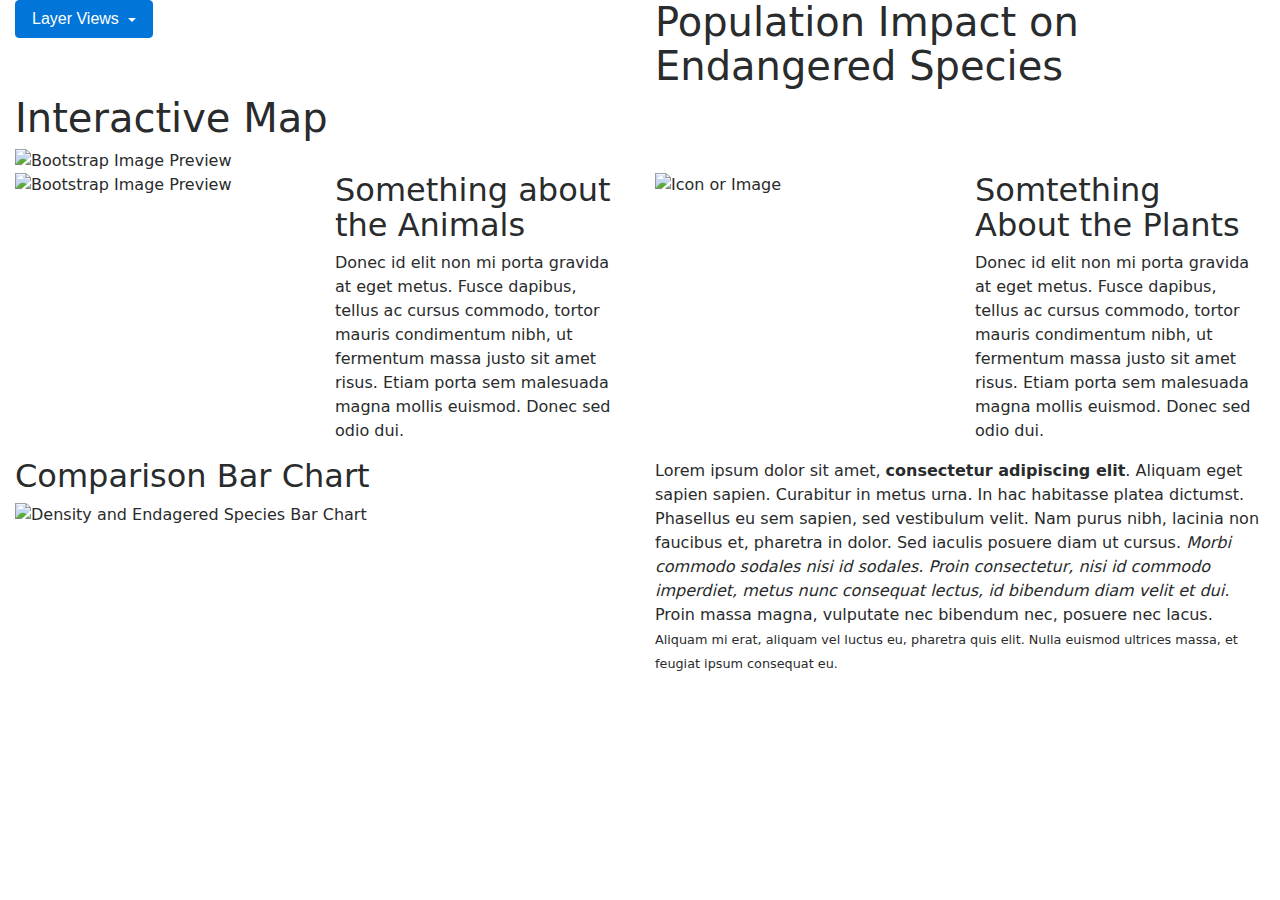
==== webpage-template/src/index.html @ e92bcb50 "Merge pull request #3 from krazy-kudu/michelle" ====
<!DOCTYPE html>
<html lang="en">
  <head>
    <meta charset="utf-8">
    <meta http-equiv="X-UA-Compatible" content="IE=edge">
    <meta name="viewport" content="width=device-width, initial-scale=1">

    <title>Bootstrap 4, from LayoutIt!</title>

    <meta name="description" content="Source code generated using layoutit.com">
    <meta name="author" content="LayoutIt!">

    <link href="css/bootstrap.min.css" rel="stylesheet">
    <link href="css/style.css" rel="stylesheet">

  </head>
  <body>

    <div class="container-fluid">
	<div class="row">
		<div class="col-md-6">
			<div class="dropdown">
				 
				<button class="btn btn-primary dropdown-toggle" type="button" id="dropdownMenuButton" data-toggle="dropdown">
					Layer Views
				</button>
				<div class="dropdown-menu" aria-labelledby="dropdownMenuButton">
					 <a class="dropdown-item disabled" href="#">Endangered Animals</a> <a class="dropdown-item" href="#">Endagered Plants</a> <a class="dropdown-item" href="#">Population Density</a>
				</div>
			</div>
		</div>
		<div class="col-md-6">
			<div class="page-header">
				<h1>
					Population Impact on Endangered Species</small>
				</h1>
			</div>
		</div>
	</div>
	<div class="row">
		<div class="col-md-12">
			<h1>
				Interactive Map</small>
			</h1>
			<img alt="Bootstrap Image Preview" src="https://picsum.photos/700/500">
		</div>
	</div>
	<div class="row">
		<div class="col-md-6">
			<div class="row">
				<div class="col-md-6">
					<img alt="Bootstrap Image Preview" src="https://picsum.photos/200">
				</div>
				<div class="col-md-6">
					<h2>
						Something about the Animals
					</h2>
					<p>
						Donec id elit non mi porta gravida at eget metus. Fusce dapibus, tellus ac cursus commodo, tortor mauris condimentum nibh, ut fermentum massa justo sit amet risus. Etiam porta sem malesuada magna mollis euismod. Donec sed odio dui.
					</p>
				</div>
			</div>
		</div>
		<div class="col-md-6">
			<div class="row">
				<div class="col-md-6">
					<img alt="Icon or Image" src="https://picsum.photos/200">
				</div>
				<div class="col-md-6">
					<h2>
						Somtething About the Plants
					</h2>
					<p>
						Donec id elit non mi porta gravida at eget metus. Fusce dapibus, tellus ac cursus commodo, tortor mauris condimentum nibh, ut fermentum massa justo sit amet risus. Etiam porta sem malesuada magna mollis euismod. Donec sed odio dui.
					</p>
				</div>
			</div>
		</div>
	</div>
	<div class="row">
		<div class="col-md-6">
			<h2>
				Comparison Bar Chart
			</h2>
			<img alt="Density and Endagered Species Bar Chart" src="https://picsum.photos/300">
		</div>
		<div class="col-md-6">
			<p>
				Lorem ipsum dolor sit amet, <strong>consectetur adipiscing elit</strong>. Aliquam eget sapien sapien. Curabitur in metus urna. In hac habitasse platea dictumst. Phasellus eu sem sapien, sed vestibulum velit. Nam purus nibh, lacinia non faucibus et, pharetra in dolor. Sed iaculis posuere diam ut cursus. <em>Morbi commodo sodales nisi id sodales. Proin consectetur, nisi id commodo imperdiet, metus nunc consequat lectus, id bibendum diam velit et dui.</em> Proin massa magna, vulputate nec bibendum nec, posuere nec lacus. <small>Aliquam mi erat, aliquam vel luctus eu, pharetra quis elit. Nulla euismod ultrices massa, et feugiat ipsum consequat eu.</small>
			</p>
		</div>
	</div>
</div>

    <script src="js/jquery.min.js"></script>
    <script src="js/bootstrap.min.js"></script>
    <script src="js/scripts.js"></script>
  </body>
</html>
---- webpage-template/src/css/style.css ----
# Empty CSS file for your own CSS
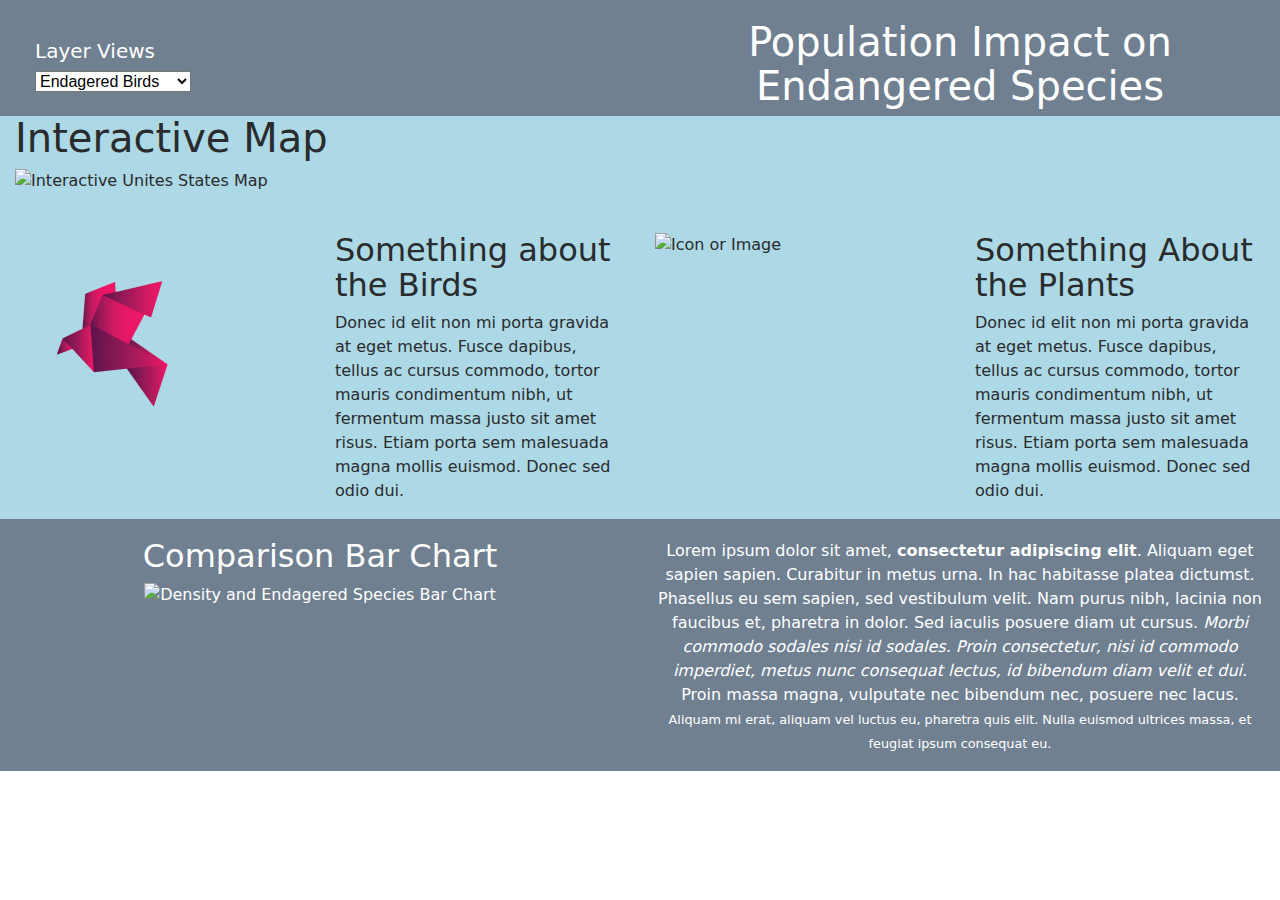
==== commit dd11ae3e: "Added top and bottom css and bird image" ====
--- a/webpage-template/src/index.html
+++ b/webpage-template/src/index.html
@@ -1,99 +1,99 @@
 <!DOCTYPE html>
 <html lang="en">
-  <head>
-    <meta charset="utf-8">
-    <meta http-equiv="X-UA-Compatible" content="IE=edge">
-    <meta name="viewport" content="width=device-width, initial-scale=1">
+	<head>
+		<meta charset="utf-8">
+		<meta http-equiv="X-UA-Compatible" content="IE=edge">
+		<meta name="viewport" content="width=device-width, initial-scale=1">
 
-    <title>Bootstrap 4, from LayoutIt!</title>
+		<title>PIES Analysis</title>
 
-    <meta name="description" content="Source code generated using layoutit.com">
-    <meta name="author" content="LayoutIt!">
+		<meta name="description" content="Source code generated using layoutit.com">
+		<meta name="author" content="LayoutIt!">
 
-    <link href="css/bootstrap.min.css" rel="stylesheet">
-    <link href="css/style.css" rel="stylesheet">
+		<link href="css/bootstrap.min.css" rel="stylesheet">
+		<link href="css/style.css" rel="stylesheet">
 
-  </head>
-  <body>
-
-    <div class="container-fluid">
-	<div class="row">
-		<div class="col-md-6">
-			<div class="dropdown">
-				 
-				<button class="btn btn-primary dropdown-toggle" type="button" id="dropdownMenuButton" data-toggle="dropdown">
-					Layer Views
-				</button>
-				<div class="dropdown-menu" aria-labelledby="dropdownMenuButton">
-					 <a class="dropdown-item disabled" href="#">Endangered Animals</a> <a class="dropdown-item" href="#">Endagered Plants</a> <a class="dropdown-item" href="#">Population Density</a>
+  	</head>
+  	<body>
+		<div class="container-fluid">
+			<div class="row top-bottom">
+				<div class="col-md-6">
+					<div class="dataset-list"> 
+						<h5>Layer Views</h5>
+						<select id="selDataset">
+							<option value="birds">Endagered Birds</option>
+							<option value="plants">Endagered Plants</option>
+							<option value="density">Population Density</option>
+							<option value="all">All Layers</option>
+						</select>
+					</div>
+				</div>
+				<div class="col-md-6">
+					<div>
+						<h1>
+							Population Impact on Endangered Species</small>
+						</h1>
+					</div>
 				</div>
 			</div>
-		</div>
-		<div class="col-md-6">
-			<div class="page-header">
-				<h1>
-					Population Impact on Endangered Species</small>
-				</h1>
+			<div class="row">
+				<div class="col-md-12">
+					<h1>
+						Interactive Map
+					</h1>
+					<img alt="Interactive Unites States Map" src="https://picsum.photos/700/500">
+				</div>
 			</div>
-		</div>
-	</div>
-	<div class="row">
-		<div class="col-md-12">
-			<h1>
-				Interactive Map</small>
-			</h1>
-			<img alt="Bootstrap Image Preview" src="https://picsum.photos/700/500">
-		</div>
-	</div>
-	<div class="row">
-		<div class="col-md-6">
 			<div class="row">
 				<div class="col-md-6">
-					<img alt="Bootstrap Image Preview" src="https://picsum.photos/200">
+					<div class="row">
+						<div class="col-md-6">
+							<img alt="Oragami Bird" src="../../images/oragami-bird.png" style="width:200px;height:200px;">
+						</div>
+						<div class="col-md-6">
+							<h2>
+								Something about the Birds
+							</h2>
+							<p>
+								Donec id elit non mi porta gravida at eget metus. Fusce dapibus, tellus ac cursus commodo, tortor mauris condimentum nibh, ut fermentum massa justo sit amet risus. Etiam porta sem malesuada magna mollis euismod. Donec sed odio dui.
+							</p>
+						</div>
+					</div>
 				</div>
 				<div class="col-md-6">
+					<div class="row">
+						<div class="col-md-6">
+							<img class="image-fluid" alt="Icon or Image" src="https://picsum.photos/200">
+						</div>
+						<div class="col-md-6">
+							<h2>
+								Something About the Plants
+							</h2>
+							<p>
+								Donec id elit non mi porta gravida at eget metus. Fusce dapibus, tellus ac cursus commodo, tortor mauris condimentum nibh, ut fermentum massa justo sit amet risus. Etiam porta sem malesuada magna mollis euismod. Donec sed odio dui.
+							</p>
+						</div>
+					</div>
+				</div>
+			</div>
+			<div class="row top-bottom">
+				<div class="col-md-6">
 					<h2>
-						Something about the Animals
+						Comparison Bar Chart
 					</h2>
+					<img alt="Density and Endagered Species Bar Chart" src="https://picsum.photos/300">
+				</div>
+				<div class="col-md-6">
+					
 					<p>
-						Donec id elit non mi porta gravida at eget metus. Fusce dapibus, tellus ac cursus commodo, tortor mauris condimentum nibh, ut fermentum massa justo sit amet risus. Etiam porta sem malesuada magna mollis euismod. Donec sed odio dui.
+						Lorem ipsum dolor sit amet, <strong>consectetur adipiscing elit</strong>. Aliquam eget sapien sapien. Curabitur in metus urna. In hac habitasse platea dictumst. Phasellus eu sem sapien, sed vestibulum velit. Nam purus nibh, lacinia non faucibus et, pharetra in dolor. Sed iaculis posuere diam ut cursus. <em>Morbi commodo sodales nisi id sodales. Proin consectetur, nisi id commodo imperdiet, metus nunc consequat lectus, id bibendum diam velit et dui.</em> Proin massa magna, vulputate nec bibendum nec, posuere nec lacus. <small>Aliquam mi erat, aliquam vel luctus eu, pharetra quis elit. Nulla euismod ultrices massa, et feugiat ipsum consequat eu.</small>
 					</p>
 				</div>
 			</div>
 		</div>
-		<div class="col-md-6">
-			<div class="row">
-				<div class="col-md-6">
-					<img alt="Icon or Image" src="https://picsum.photos/200">
-				</div>
-				<div class="col-md-6">
-					<h2>
-						Somtething About the Plants
-					</h2>
-					<p>
-						Donec id elit non mi porta gravida at eget metus. Fusce dapibus, tellus ac cursus commodo, tortor mauris condimentum nibh, ut fermentum massa justo sit amet risus. Etiam porta sem malesuada magna mollis euismod. Donec sed odio dui.
-					</p>
-				</div>
-			</div>
-		</div>
-	</div>
-	<div class="row">
-		<div class="col-md-6">
-			<h2>
-				Comparison Bar Chart
-			</h2>
-			<img alt="Density and Endagered Species Bar Chart" src="https://picsum.photos/300">
-		</div>
-		<div class="col-md-6">
-			<p>
-				Lorem ipsum dolor sit amet, <strong>consectetur adipiscing elit</strong>. Aliquam eget sapien sapien. Curabitur in metus urna. In hac habitasse platea dictumst. Phasellus eu sem sapien, sed vestibulum velit. Nam purus nibh, lacinia non faucibus et, pharetra in dolor. Sed iaculis posuere diam ut cursus. <em>Morbi commodo sodales nisi id sodales. Proin consectetur, nisi id commodo imperdiet, metus nunc consequat lectus, id bibendum diam velit et dui.</em> Proin massa magna, vulputate nec bibendum nec, posuere nec lacus. <small>Aliquam mi erat, aliquam vel luctus eu, pharetra quis elit. Nulla euismod ultrices massa, et feugiat ipsum consequat eu.</small>
-			</p>
-		</div>
-	</div>
-</div>
 
-    <script src="js/jquery.min.js"></script>
-    <script src="js/bootstrap.min.js"></script>
-    <script src="js/scripts.js"></script>
-  </body>
+		<script src="js/jquery.min.js"></script>
+		<script src="js/bootstrap.min.js"></script>
+		<script src="js/scripts.js"></script>
+	</body>
 </html>--- a/webpage-template/src/css/style.css
+++ b/webpage-template/src/css/style.css
@@ -1 +1,31 @@
-# Empty CSS file for your own CSS+# CSS file for Endangered Species webpage
+
+body {
+    background-color: lightblue;
+  }
+
+.container-fluid {
+    background-color: lightblue;
+}
+
+.dataset-list {
+    margin-top: 20px;
+    margin-left: 20px;
+    text-align: left;
+}
+
+.col-md-6 {
+    margin-top: 20px;
+    -webkit-box-flex: 0;
+    -webkit-flex: 0 0 50%;
+        -ms-flex: 0 0 50%;
+            flex: 0 0 50%;
+    max-width: 50%;
+}
+
+.top-bottom{
+    background-color: slategray;
+    color: white;
+    text-align: center;
+}
+
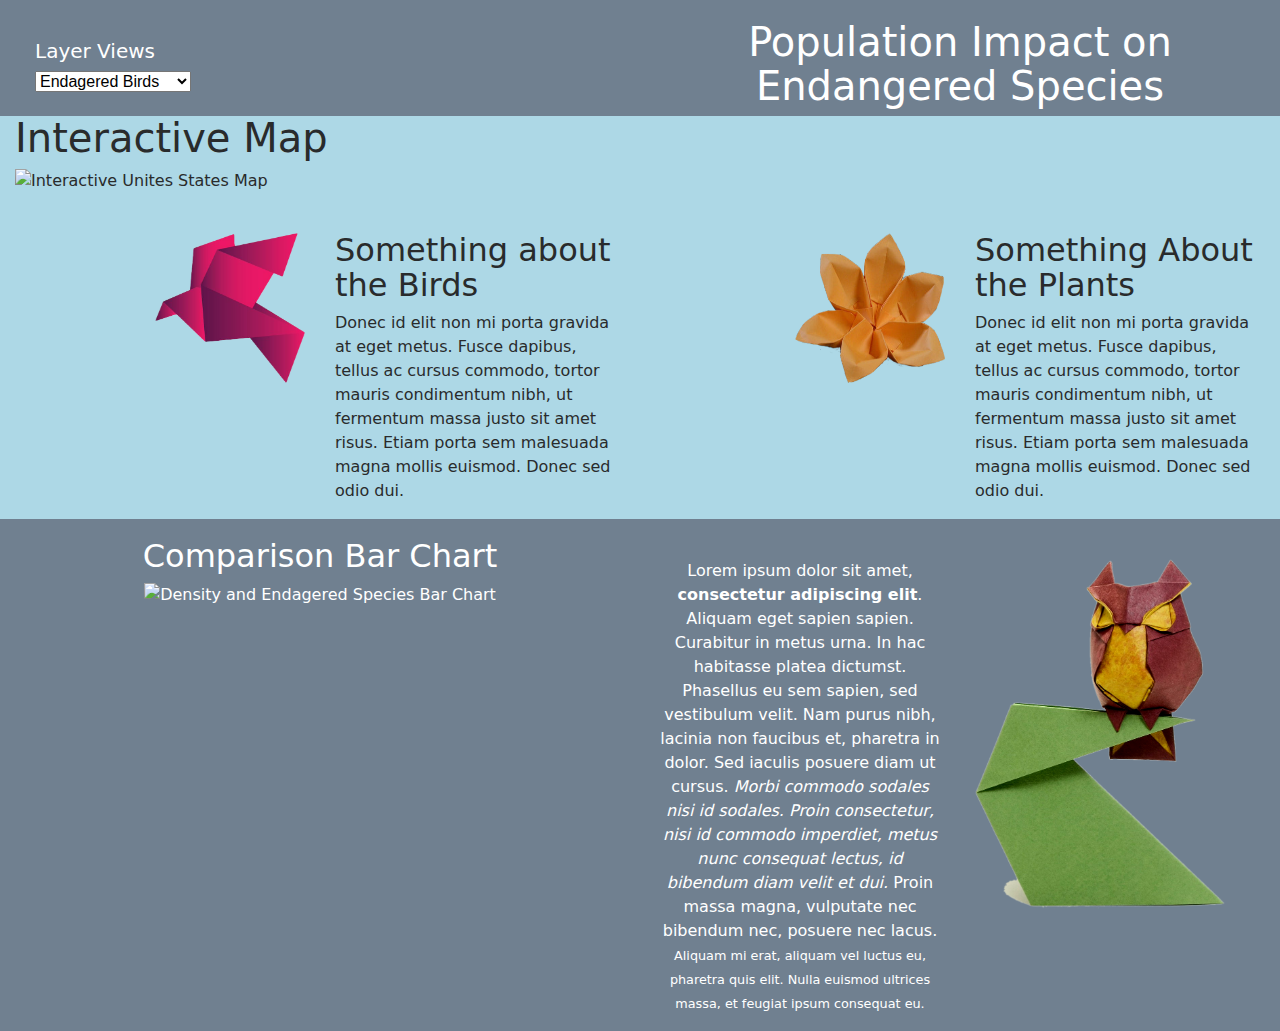
==== commit 14e15bf9: "Merge pull request #4 from krazy-kudu/michelle" ====
--- a/webpage-template/src/index.html
+++ b/webpage-template/src/index.html
@@ -48,7 +48,7 @@
 				<div class="col-md-6">
 					<div class="row">
 						<div class="col-md-6">
-							<img alt="Oragami Bird" src="../../images/oragami-bird.png" style="width:200px;height:200px;">
+							<img class="image-fluid rounded float-right" alt="Oragami Bird" src="../../images/oragami-bird.png" style="width:150px;height:150px;">
 						</div>
 						<div class="col-md-6">
 							<h2>
@@ -63,7 +63,7 @@
 				<div class="col-md-6">
 					<div class="row">
 						<div class="col-md-6">
-							<img class="image-fluid" alt="Icon or Image" src="https://picsum.photos/200">
+							<img class="image-fluid rounded float-right" alt="Oragami Flower" src="../../images/oragami-flower2.png" style="width:150px;height:150px;">
 						</div>
 						<div class="col-md-6">
 							<h2>
@@ -84,11 +84,17 @@
 					<img alt="Density and Endagered Species Bar Chart" src="https://picsum.photos/300">
 				</div>
 				<div class="col-md-6">
-					
-					<p>
-						Lorem ipsum dolor sit amet, <strong>consectetur adipiscing elit</strong>. Aliquam eget sapien sapien. Curabitur in metus urna. In hac habitasse platea dictumst. Phasellus eu sem sapien, sed vestibulum velit. Nam purus nibh, lacinia non faucibus et, pharetra in dolor. Sed iaculis posuere diam ut cursus. <em>Morbi commodo sodales nisi id sodales. Proin consectetur, nisi id commodo imperdiet, metus nunc consequat lectus, id bibendum diam velit et dui.</em> Proin massa magna, vulputate nec bibendum nec, posuere nec lacus. <small>Aliquam mi erat, aliquam vel luctus eu, pharetra quis elit. Nulla euismod ultrices massa, et feugiat ipsum consequat eu.</small>
-					</p>
-				</div>
+					<div class="row">
+						<div class="col-md-6">
+							<p>
+								Lorem ipsum dolor sit amet, <strong>consectetur adipiscing elit</strong>. Aliquam eget sapien sapien. Curabitur in metus urna. In hac habitasse platea dictumst. Phasellus eu sem sapien, sed vestibulum velit. Nam purus nibh, lacinia non faucibus et, pharetra in dolor. Sed iaculis posuere diam ut cursus. <em>Morbi commodo sodales nisi id sodales. Proin consectetur, nisi id commodo imperdiet, metus nunc consequat lectus, id bibendum diam velit et dui.</em> Proin massa magna, vulputate nec bibendum nec, posuere nec lacus. <small>Aliquam mi erat, aliquam vel luctus eu, pharetra quis elit. Nulla euismod ultrices massa, et feugiat ipsum consequat eu.</small>
+							</p>
+						</div>
+						<div class="col-md-6">
+							<img class="image-fluid float-left" alt="Oragami Owl" src="../../images/oragami-owl.png" style="width:250px;height:350px;">
+						</div>	
+					</div>	
+				</div>		
 			</div>
 		</div>
 
--- a/webpage-template/src/css/style.css
+++ b/webpage-template/src/css/style.css
@@ -27,5 +27,6 @@
     background-color: slategray;
     color: white;
     text-align: center;
+
 }
 
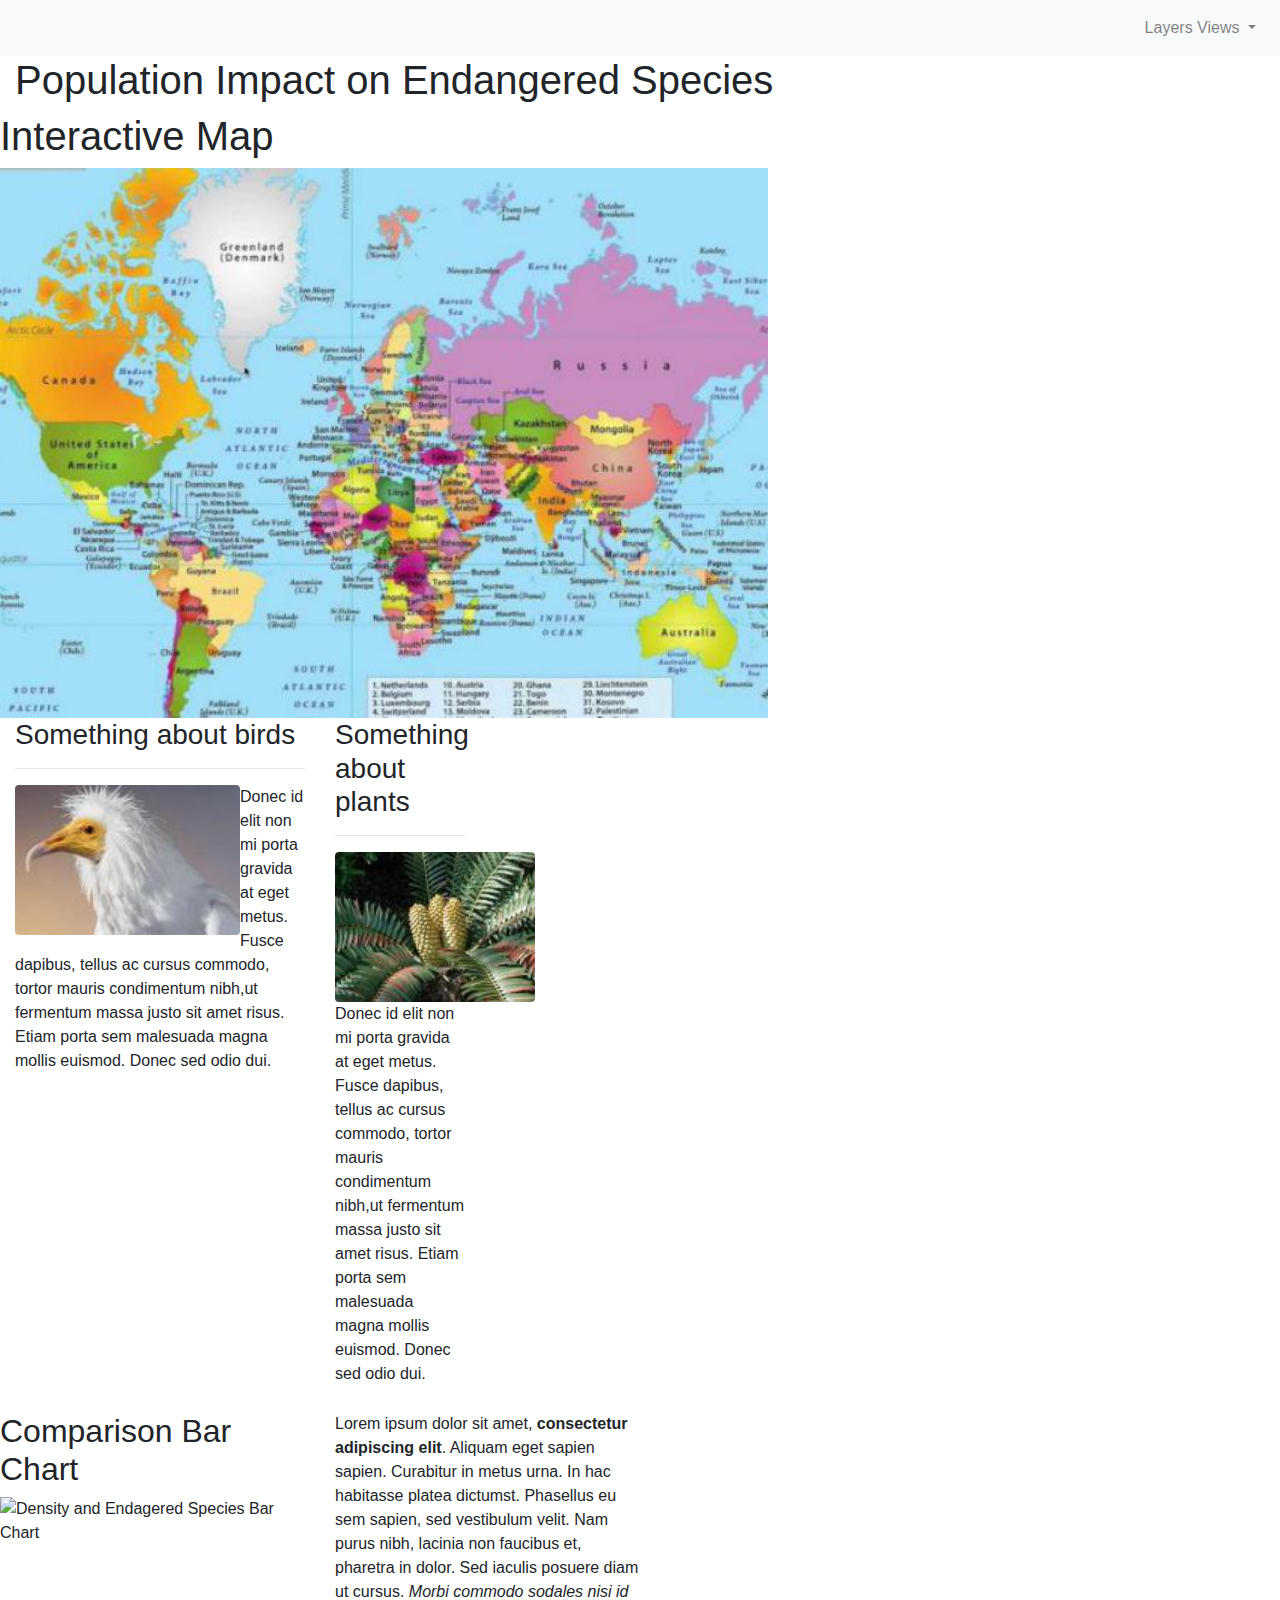
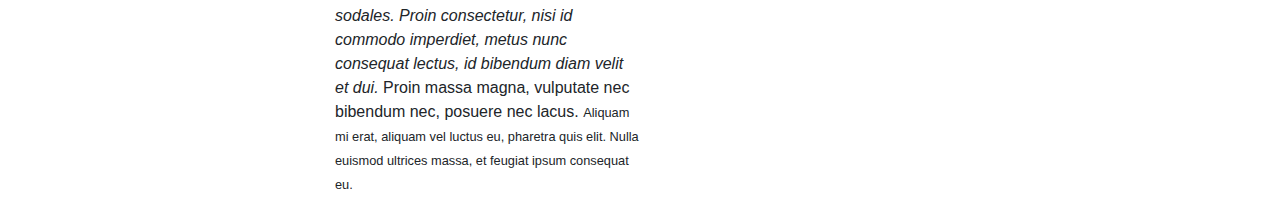
==== commit 3096b8de: "update" ====
--- a/webpage-template/src/index.html
+++ b/webpage-template/src/index.html
@@ -3,103 +3,94 @@
 	<head>
 		<meta charset="utf-8">
 		<meta http-equiv="X-UA-Compatible" content="IE=edge">
-		<meta name="viewport" content="width=device-width, initial-scale=1">
+		<title>Endagered Species Visualization Dashboard</title>
+		<link rel="stylesheet" href="https://stackpath.bootstrapcdn.com/bootstrap/4.3.1/css/bootstrap.min.css" integrity="sha384-ggOyR0iXCbMQv3Xipma34MD+dH/1fQ784/j6cY/iJTQUOhcWr7x9JvoRxT2MZw1T" crossorigin="anonymous">
+		<link rel="stylesheet" href="..\assets\styles.css">
 
-		<title>PIES Analysis</title>
+  </head>
+  <body>
 
-		<meta name="description" content="Source code generated using layoutit.com">
-		<meta name="author" content="LayoutIt!">
-
-		<link href="css/bootstrap.min.css" rel="stylesheet">
-		<link href="css/style.css" rel="stylesheet">
-
-  	</head>
-  	<body>
-		<div class="container-fluid">
-			<div class="row top-bottom">
-				<div class="col-md-6">
-					<div class="dataset-list"> 
-						<h5>Layer Views</h5>
-						<select id="selDataset">
-							<option value="birds">Endagered Birds</option>
-							<option value="plants">Endagered Plants</option>
-							<option value="density">Population Density</option>
-							<option value="all">All Layers</option>
-						</select>
-					</div>
-				</div>
-				<div class="col-md-6">
-					<div>
-						<h1>
-							Population Impact on Endangered Species</small>
-						</h1>
-					</div>
-				</div>
-			</div>
-			<div class="row">
-				<div class="col-md-12">
-					<h1>
-						Interactive Map
-					</h1>
-					<img alt="Interactive Unites States Map" src="https://picsum.photos/700/500">
-				</div>
-			</div>
-			<div class="row">
-				<div class="col-md-6">
-					<div class="row">
-						<div class="col-md-6">
-							<img class="image-fluid rounded float-right" alt="Oragami Bird" src="../../images/oragami-bird.png" style="width:150px;height:150px;">
+	<div class="navigation">
+        <nav class="navbar navbar-expand-lg navbar-light bg-light">
+            <div class="collapse navbar-collapse" id="navbarNavDropdown">
+                <ul class="navbar-nav ml-auto">
+                    <li class="nav-item dropdown">
+                        <a class="nav-link dropdown-toggle" href="#" id="navbarDropdownMenuLink" role="button" data-toggle="dropdown" aria-haspopup="true" aria-expanded="false">
+                            Layers Views
+                        </a>
+						<div class="dropdown-menu" aria-labelledby="dropdownMenuButton">
+							<a class="dropdown-item disabled" href="#">Endangered Animals</a> 
+							<a class="dropdown-item" href="#">Endagered Plants</a>
+							<a class="dropdown-item" href="#">Population Density</a>
 						</div>
-						<div class="col-md-6">
-							<h2>
-								Something about the Birds
-							</h2>
-							<p>
-								Donec id elit non mi porta gravida at eget metus. Fusce dapibus, tellus ac cursus commodo, tortor mauris condimentum nibh, ut fermentum massa justo sit amet risus. Etiam porta sem malesuada magna mollis euismod. Donec sed odio dui.
-							</p>
-						</div>
-					</div>
-				</div>
-				<div class="col-md-6">
-					<div class="row">
-						<div class="col-md-6">
-							<img class="image-fluid rounded float-right" alt="Oragami Flower" src="../../images/oragami-flower2.png" style="width:150px;height:150px;">
-						</div>
-						<div class="col-md-6">
-							<h2>
-								Something About the Plants
-							</h2>
-							<p>
-								Donec id elit non mi porta gravida at eget metus. Fusce dapibus, tellus ac cursus commodo, tortor mauris condimentum nibh, ut fermentum massa justo sit amet risus. Etiam porta sem malesuada magna mollis euismod. Donec sed odio dui.
-							</p>
-						</div>
-					</div>
-				</div>
-			</div>
-			<div class="row top-bottom">
-				<div class="col-md-6">
-					<h2>
-						Comparison Bar Chart
-					</h2>
-					<img alt="Density and Endagered Species Bar Chart" src="https://picsum.photos/300">
-				</div>
-				<div class="col-md-6">
-					<div class="row">
-						<div class="col-md-6">
-							<p>
-								Lorem ipsum dolor sit amet, <strong>consectetur adipiscing elit</strong>. Aliquam eget sapien sapien. Curabitur in metus urna. In hac habitasse platea dictumst. Phasellus eu sem sapien, sed vestibulum velit. Nam purus nibh, lacinia non faucibus et, pharetra in dolor. Sed iaculis posuere diam ut cursus. <em>Morbi commodo sodales nisi id sodales. Proin consectetur, nisi id commodo imperdiet, metus nunc consequat lectus, id bibendum diam velit et dui.</em> Proin massa magna, vulputate nec bibendum nec, posuere nec lacus. <small>Aliquam mi erat, aliquam vel luctus eu, pharetra quis elit. Nulla euismod ultrices massa, et feugiat ipsum consequat eu.</small>
-							</p>
-						</div>
-						<div class="col-md-6">
-							<img class="image-fluid float-left" alt="Oragami Owl" src="../../images/oragami-owl.png" style="width:250px;height:350px;">
-						</div>	
-					</div>	
-				</div>		
 			</div>
 		</div>
+		<div class="col-md-12">
+			<div class="page-header">
+				<h1>
+					Population Impact on Endangered Species</small>
+				</h1>
+			</div>
+		</div>
+	</div>
+	<div class="row">
+		<div class="col-md-12">
+			<h1>
+				Interactive Map
+			</h1>
+			
+			<img src="/webpage-template/pictures/map.jpg">
+		</div>
+	</div>
 
-		<script src="js/jquery.min.js"></script>
-		<script src="js/bootstrap.min.js"></script>
-		<script src="js/scripts.js"></script>
-	</body>
+
+<div class="col-md-6">
+	<div class="row">
+		<div class="col-md-6">
+			<!-- Left Content Box -->
+			<div class="box" style="padding-bottom: 10px;">
+				<h3 class="title">Something about birds</h3>
+				<hr>
+			<img alt="Bootstrap Image Preview" src="/webpage-template/pictures/bird.jpg" height="150" class="vizualization rounded float-left" >
+			<p>Donec id elit non mi porta gravida at eget metus. Fusce dapibus, tellus ac cursus commodo,
+				 tortor mauris condimentum nibh,ut fermentum massa justo sit amet risus. Etiam porta sem
+				  malesuada magna mollis euismod. Donec sed odio dui.</p>	
+				  			
+		</div>	
+</div>
+
+<div class="col-md-6">
+	<div class="row">
+		<div class="col-md-6">
+			<div class="box" style="padding-bottom: 10px;">
+				<h3 class="title">Something about plants</h3>
+				<hr>
+			<img alt="Icon or Image" src="/webpage-template/pictures/plant.jpg" height="150" class="vizualization rounded float-left">
+			<p>Donec id elit non mi porta gravida at eget metus. Fusce dapibus, tellus ac cursus commodo, 
+				tortor mauris condimentum nibh,ut fermentum massa justo sit amet risus. Etiam porta sem 
+			 malesuada magna mollis euismod. Donec sed odio dui.</p>
+			
+		</div>
+	</div>
+</div>
+</div>
+	<div class="row">
+		<div class="col-md-6">
+			<h2>
+				Comparison Bar Chart
+			</h2>
+			<img alt="Density and Endagered Species Bar Chart" src="https://picsum.photos/300">
+		</div>
+		<div class="col-md-6">
+			<p>
+				Lorem ipsum dolor sit amet, <strong>consectetur adipiscing elit</strong>. Aliquam eget sapien sapien. Curabitur in metus urna. In hac habitasse platea dictumst. Phasellus eu sem sapien, sed vestibulum velit. Nam purus nibh, lacinia non faucibus et, pharetra in dolor. Sed iaculis posuere diam ut cursus. <em>Morbi commodo sodales nisi id sodales. Proin consectetur, nisi id commodo imperdiet, metus nunc consequat lectus, id bibendum diam velit et dui.</em> Proin massa magna, vulputate nec bibendum nec, posuere nec lacus. <small>Aliquam mi erat, aliquam vel luctus eu, pharetra quis elit. Nulla euismod ultrices massa, et feugiat ipsum consequat eu.</small>
+			</p>
+		</div>
+	</div>
+</div>
+
+    <script src="js/jquery.min.js"></script>
+    <script src="js/bootstrap.min.js"></script>
+    <script src="js/scripts.js"></script>
+  </body>
 </html>